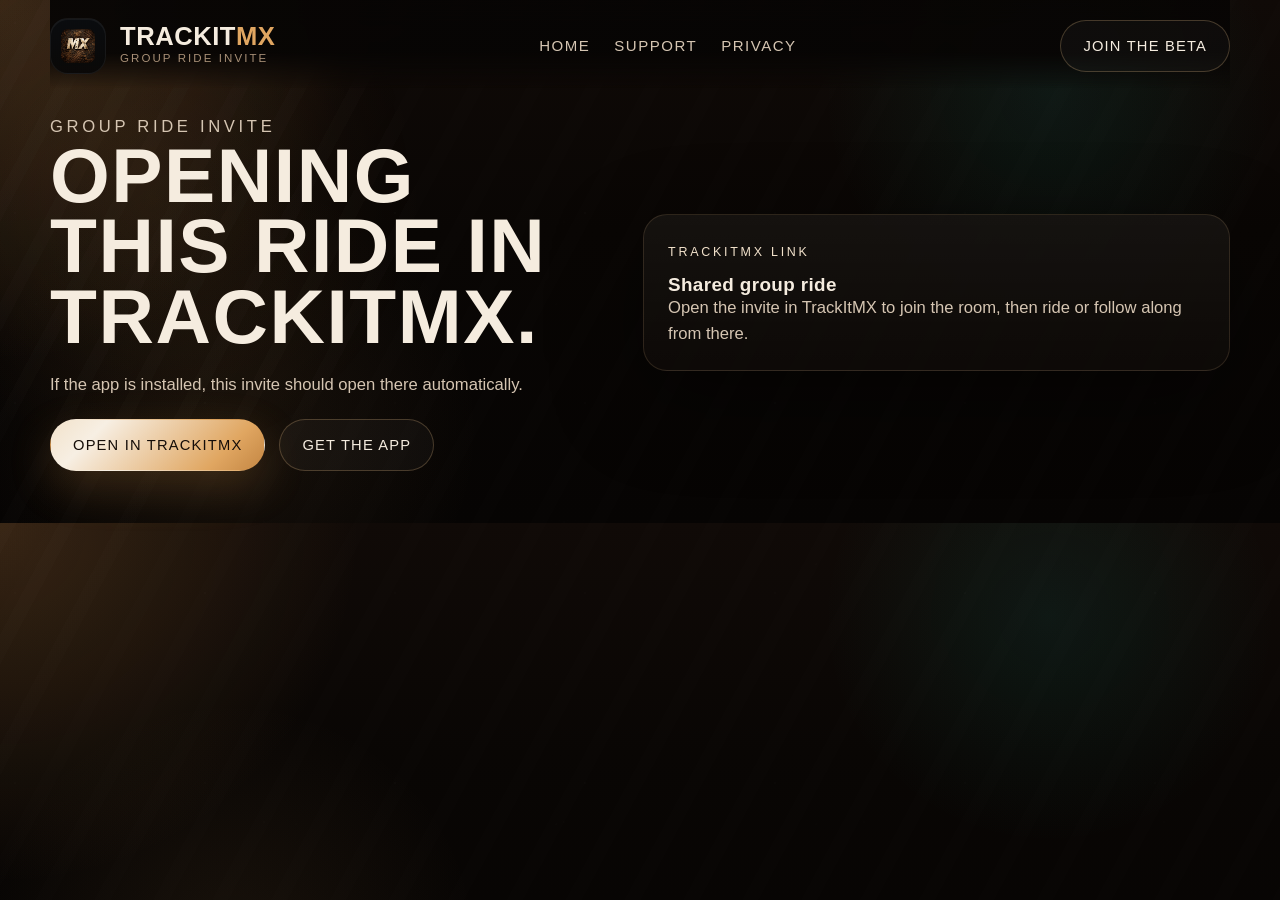
==== join/index.html @ 1b56b67d "Use muddy brand icon across the website" ====
<!DOCTYPE html>
<html lang="en">
<head>
  <meta charset="UTF-8">
  <meta name="viewport" content="width=device-width, initial-scale=1.0">
  <title>TrackItMX Group Ride Invite</title>
  <meta
    name="description"
    content="Open a shared TrackItMX group ride invite."
  >
  <meta name="theme-color" content="#070504">
  <meta name="robots" content="noindex,nofollow,noarchive">
  <meta property="og:title" content="TrackItMX Group Ride Invite">
  <meta
    property="og:description"
    content="Open this group ride invite in TrackItMX."
  >
  <meta property="og:type" content="website">
  <meta property="og:url" content="https://trackitmx.com/join/">
  <meta property="og:image" content="../assets/marketing-card.png">
  <link rel="icon" type="image/png" href="../assets/trackitmx-mark.png">
  <link rel="apple-touch-icon" href="../assets/trackitmx-mark.png">
  <link rel="canonical" href="https://trackitmx.com/join/">
  <link rel="manifest" href="../site.webmanifest">
  <link rel="stylesheet" href="../styles.css">
  <script defer src="../site-config.js"></script>
  <script defer src="../app.js"></script>
  <script defer src="../analytics-config.js"></script>
</head>
<body class="page page--inner">
  <div class="site-grit" aria-hidden="true"></div>
  <header class="topbar">
    <a class="brand-lockup" href="../" aria-label="TrackItMX home">
      <img class="brand-lockup__mark" src="../assets/trackitmx-mark.png" alt="">
      <span class="brand-lockup__text">
        <strong>TrackIt<span>MX</span></strong>
        <small>Group Ride Invite</small>
      </span>
    </a>
    <nav class="topnav" aria-label="Primary">
      <a href="../">Home</a>
      <a href="../support/">Support</a>
      <a href="../privacy/">Privacy</a>
    </nav>
    <a
      class="button button--ghost"
      href="https://testflight.apple.com/join/CxDbc7Bt"
      target="_blank"
      rel="noreferrer"
      data-testflight-link
    >Join the beta</a>
  </header>

  <main>
    <section class="page-hero section">
      <div class="page-hero__copy reveal">
        <p class="eyebrow">Group ride invite</p>
        <h1 id="invite-title">Opening this ride in TrackItMX.</h1>
        <p id="invite-subtitle" class="hero__lede">
          If the app is installed, this invite should open there automatically.
        </p>
        <div class="hero__actions hero__actions--compact">
          <a id="open-in-app" class="button button--primary" href="trackitmx://group-ride/join">Open in TrackItMX</a>
          <a
            class="button button--secondary"
            href="https://testflight.apple.com/join/CxDbc7Bt"
            target="_blank"
            rel="noreferrer"
            data-testflight-link
          >Get the app</a>
        </div>
      </div>
      <div class="page-hero__aside reveal">
        <div class="info-card">
          <span class="label">TrackItMX link</span>
          <strong>Shared group ride</strong>
          <p>Open the invite in TrackItMX to join the room, then ride or follow along from there.</p>
        </div>
      </div>
    </section>
  </main>

  <script>
    (function () {
      const params = new URLSearchParams(window.location.search);
      const code = (params.get("code") || params.get("room") || "").trim();

      const title = document.getElementById("invite-title");
      const subtitle = document.getElementById("invite-subtitle");
      const openInApp = document.getElementById("open-in-app");

      if (code && title) {
        title.textContent = "Open room " + code + " in TrackItMX.";
      }

      if (code && subtitle) {
        subtitle.textContent = "Room code " + code + " is ready. If the app is installed, this invite should open there automatically.";
      }

      const next = new URLSearchParams();
      if (code) {
        next.set("code", code);
      }

      const deepLink = "trackitmx://group-ride/join" + (next.toString() ? "?" + next.toString() : "");
      if (openInApp) {
        openInApp.setAttribute("href", deepLink);
      }

      setTimeout(function () {
        window.location.href = deepLink;
      }, 140);
    }());
  </script>
</body>
</html>
---- styles.css ----
:root {
  --bg: #070504;
  --bg-soft: #120c09;
  --panel: rgba(15, 11, 9, 0.82);
  --panel-strong: rgba(18, 12, 9, 0.94);
  --panel-accent: rgba(30, 18, 12, 0.96);
  --line: rgba(212, 173, 123, 0.16);
  --line-strong: rgba(212, 173, 123, 0.28);
  --text: #f5ecdf;
  --text-soft: #d5c5b2;
  --text-dim: #a89077;
  --bone: #f2e2cb;
  --copper: #c48643;
  --copper-bright: #e0a661;
  --ember: #744114;
  --teal: #27d8bc;
  --shadow: 0 28px 90px rgba(0, 0, 0, 0.42);
  --radius-xl: 34px;
  --radius-lg: 24px;
  --radius-md: 18px;
  --radius-sm: 999px;
  --container: min(1180px, calc(100vw - 40px));
  --headline-font: "Arial Black", "Avenir Next Condensed", "Impact", "Haettenschweiler", sans-serif;
  --body-font: "Avenir Next", "Trebuchet MS", "Segoe UI", sans-serif;
}

*,
*::before,
*::after {
  box-sizing: border-box;
}

html {
  scroll-behavior: smooth;
}

body {
  margin: 0;
  min-width: 320px;
  color: var(--text);
  background:
    radial-gradient(circle at top left, rgba(196, 134, 67, 0.22), transparent 26%),
    radial-gradient(circle at 82% 18%, rgba(39, 216, 188, 0.08), transparent 20%),
    radial-gradient(circle at 18% 82%, rgba(224, 166, 97, 0.08), transparent 22%),
    linear-gradient(180deg, #100a07 0%, #090604 44%, #060403 100%);
  font-family: var(--body-font);
  line-height: 1.55;
  overflow-x: hidden;
}

body::before {
  content: "";
  position: fixed;
  inset: 0;
  z-index: -2;
  pointer-events: none;
  background:
    radial-gradient(circle at 8% 12%, rgba(255, 255, 255, 0.04) 0 1px, transparent 1px),
    radial-gradient(circle at 14% 17%, rgba(255, 255, 255, 0.03) 0 1px, transparent 1px),
    radial-gradient(circle at 88% 74%, rgba(255, 255, 255, 0.025) 0 1px, transparent 1px);
  background-size: 190px 190px, 260px 260px, 300px 300px;
  opacity: 0.35;
}

img {
  display: block;
  max-width: 100%;
}

a {
  color: inherit;
  text-decoration: none;
}

button,
a,
input,
textarea,
select {
  font: inherit;
}

.site-grit {
  position: fixed;
  inset: 0;
  z-index: -1;
  pointer-events: none;
  background:
    linear-gradient(120deg, rgba(255, 255, 255, 0.02), transparent 28%),
    radial-gradient(circle at 12% 22%, rgba(196, 134, 67, 0.18), transparent 20%),
    repeating-linear-gradient(
      118deg,
      transparent 0,
      transparent 38px,
      rgba(255, 255, 255, 0.018) 38px,
      rgba(255, 255, 255, 0.018) 52px
    );
  opacity: 0.55;
}

.topbar,
.section,
.signal-band,
.footer {
  width: var(--container);
  margin: 0 auto;
}

.topbar {
  position: sticky;
  top: 0;
  z-index: 20;
  display: flex;
  align-items: center;
  justify-content: space-between;
  gap: 20px;
  padding: 18px 0 14px;
  background: linear-gradient(180deg, rgba(7, 5, 4, 0.94) 60%, rgba(7, 5, 4, 0));
  backdrop-filter: blur(14px);
}

.topbar.is-scrolled {
  padding-top: 13px;
}

.brand-lockup {
  display: inline-flex;
  align-items: center;
  gap: 14px;
  min-width: 0;
}

.brand-lockup__mark {
  width: 56px;
  height: 56px;
  padding: 10px;
  border-radius: 18px;
  border: 1px solid rgba(255, 255, 255, 0.06);
  background: linear-gradient(180deg, rgba(11, 13, 16, 0.92), rgba(10, 9, 8, 0.96));
  box-shadow: inset 0 1px 0 rgba(255, 255, 255, 0.05);
}

.brand-lockup__text {
  display: grid;
  gap: 2px;
}

.brand-lockup__text strong,
.brand-lockup__text small,
h1,
h2,
h3,
.launch-card strong,
.platform-card strong,
.info-card strong,
.policy-card h2,
.support-card h3,
.resource-card h2,
.final-cta__panel h2 {
  font-family: var(--headline-font);
  letter-spacing: 0.02em;
}

.brand-lockup__text strong {
  display: block;
  font-size: clamp(1.25rem, 2vw, 1.65rem);
  text-transform: uppercase;
  line-height: 0.96;
}

.brand-lockup__text strong span {
  color: var(--copper-bright);
}

.brand-lockup__text small {
  color: var(--text-dim);
  font-size: 0.72rem;
  letter-spacing: 0.18em;
  text-transform: uppercase;
}

.topnav {
  display: flex;
  align-items: center;
  gap: 24px;
  color: var(--text-soft);
  font-size: 0.94rem;
  letter-spacing: 0.1em;
  text-transform: uppercase;
}

.topnav a {
  transition: color 180ms ease;
}

.topnav a:hover,
.topnav a:focus-visible {
  color: var(--text);
}

.section {
  padding: 52px 0;
}

.section--tight {
  padding: 36px 0;
}

.hero,
.page-hero {
  display: grid;
  grid-template-columns: minmax(0, 0.96fr) minmax(0, 1.04fr);
  gap: clamp(28px, 4vw, 56px);
  align-items: center;
  padding-top: 26px;
}

.page-hero {
  min-height: auto;
}

.page--home .hero {
  grid-template-columns: 1fr;
  align-items: start;
}

.page--home .hero__copy {
  max-width: 860px;
}

.page-hero__aside {
  display: grid;
  gap: 18px;
}

.eyebrow,
.label,
.feature-card__tag {
  margin: 0;
  color: var(--bone);
  font-size: 0.78rem;
  letter-spacing: 0.22em;
  text-transform: uppercase;
}

h1 {
  margin: 0;
  font-size: clamp(3rem, 6vw, 6.4rem);
  line-height: 0.92;
  text-transform: uppercase;
}

h2 {
  margin: 0;
  font-size: clamp(2rem, 3.8vw, 4.2rem);
  line-height: 0.96;
  text-transform: uppercase;
}

h3 {
  margin: 0 0 12px;
  font-size: 1.22rem;
  text-transform: uppercase;
}

p {
  margin: 0;
}

.hero__lede,
.section-heading p,
.feature-card p,
.loop-card p,
.launch-card p,
.platform-card p,
.info-card p,
.policy-card p,
.resource-card p,
.support-card p,
.final-cta__panel p,
.faq-item p,
.page-hero__copy p {
  color: var(--text-soft);
  font-size: 1.04rem;
}

.hero__lede {
  max-width: 60ch;
  margin-top: 20px;
}

.hero__actions {
  display: flex;
  flex-wrap: wrap;
  gap: 14px;
  margin-top: 28px;
}

.hero__actions--compact {
  margin-top: 22px;
}

.hero__note {
  margin-top: 14px;
  color: var(--text-dim);
  font-size: 0.92rem;
}

.spectator-panel,
.spectator-room,
.spectator-stat,
.spectator-field,
.spectator-rider {
  border: 1px solid var(--line-strong);
  background:
    linear-gradient(180deg, rgba(255, 255, 255, 0.03), rgba(255, 255, 255, 0)),
    var(--panel-accent);
  box-shadow: var(--shadow);
}

.button {
  display: inline-flex;
  align-items: center;
  justify-content: center;
  min-height: 52px;
  padding: 0 22px;
  border: 1px solid var(--line-strong);
  border-radius: var(--radius-sm);
  font-size: 0.92rem;
  letter-spacing: 0.08em;
  text-transform: uppercase;
  transition:
    transform 180ms ease,
    border-color 180ms ease,
    background-color 180ms ease,
    color 180ms ease,
    box-shadow 180ms ease;
  text-align: center;
  overflow-wrap: anywhere;
}

.button:hover,
.button:focus-visible {
  transform: translateY(-2px);
}

.button--primary {
  color: #150d08;
  border-color: transparent;
  background: linear-gradient(135deg, var(--bone), #f7efe3 22%, var(--copper-bright) 78%, var(--copper));
  box-shadow: 0 16px 44px rgba(196, 134, 67, 0.24);
}

.button--secondary,
.button--ghost {
  background: rgba(255, 255, 255, 0.03);
  color: var(--text);
}

.button--secondary:hover,
.button--ghost:hover,
.button--secondary:focus-visible,
.button--ghost:focus-visible {
  border-color: rgba(224, 166, 97, 0.5);
}

.chip-row {
  display: flex;
  flex-wrap: wrap;
  gap: 12px;
  margin-top: 28px;
}

.chip-row span {
  padding: 10px 14px;
  border: 1px solid rgba(212, 173, 123, 0.26);
  border-radius: var(--radius-sm);
  background:
    linear-gradient(180deg, rgba(255, 255, 255, 0.035), rgba(255, 255, 255, 0)),
    rgba(30, 18, 12, 0.7);
  color: var(--text-soft);
  font-size: 0.82rem;
  letter-spacing: 0.16em;
  text-transform: uppercase;
  box-shadow: inset 0 1px 0 rgba(255, 255, 255, 0.03);
  text-align: center;
}

.launch-card,
.feature-card,
.loop-card,
.platform-card,
.info-card,
.policy-card,
.support-card,
.resource-card,
.final-cta__panel,
.signal-band,
.faq-item {
  border: 1px solid var(--line);
  background:
    linear-gradient(180deg, rgba(255, 255, 255, 0.03), rgba(255, 255, 255, 0)),
    var(--panel);
  box-shadow: var(--shadow);
}

.launch-card strong,
.platform-card strong,
.info-card strong {
  display: block;
  margin-top: 10px;
  font-size: 1.18rem;
  line-height: 1.12;
  overflow-wrap: anywhere;
}

.signal-band {
  display: grid;
  grid-template-columns: repeat(4, 1fr);
  gap: 12px;
  margin-top: -6px;
  padding: 16px 20px;
  border-radius: var(--radius-sm);
  overflow: hidden;
  border-color: var(--line-strong);
  background:
    radial-gradient(circle at top right, rgba(224, 166, 97, 0.16), transparent 38%),
    linear-gradient(180deg, rgba(255, 255, 255, 0.03), rgba(255, 255, 255, 0)),
    var(--panel-accent);
}

.signal-band p {
  color: var(--text-soft);
  text-align: center;
  font-size: 0.9rem;
  letter-spacing: 0.14em;
  text-transform: uppercase;
}

.beta-spotlight__panel {
  padding: 28px;
  border: 1px solid var(--line-strong);
  border-radius: var(--radius-xl);
  box-shadow: var(--shadow);
}

.beta-spotlight__panel p:not(.eyebrow):not(.beta-spotlight__note) {
  max-width: 62ch;
  margin-top: 16px;
  color: var(--text-soft);
  font-size: 1.04rem;
}

.beta-spotlight__note {
  margin-top: 16px;
  color: var(--text-dim);
  font-size: 0.88rem;
}

.spectator-panel,
.spectator-room {
  display: grid;
  gap: 22px;
  padding: 28px;
  border-radius: var(--radius-xl);
}

.spectator-panel {
  grid-template-columns: minmax(0, 1.15fr) minmax(0, 0.85fr);
  align-items: end;
}

.spectator-panel__copy p:not(.eyebrow),
.spectator-room__summary,
.spectator-status {
  color: var(--text-soft);
}

.spectator-panel__copy p:not(.eyebrow) {
  margin-top: 16px;
}

.spectator-form {
  display: grid;
  gap: 12px;
}

.spectator-form__label {
  color: var(--text-soft);
  font-size: 0.86rem;
  letter-spacing: 0.12em;
  text-transform: uppercase;
}

.spectator-form__row {
  display: grid;
  grid-template-columns: minmax(0, 1fr) auto;
  gap: 12px;
}

.spectator-input {
  min-height: 54px;
  padding: 0 18px;
  border: 1px solid var(--line-strong);
  border-radius: 18px;
  background: rgba(255, 255, 255, 0.04);
  color: var(--text);
}

.spectator-input::placeholder {
  color: var(--text-dim);
}

.spectator-input:focus {
  outline: 2px solid rgba(224, 166, 97, 0.26);
  outline-offset: 2px;
}

.spectator-status {
  min-height: 1.5em;
  font-size: 0.92rem;
}

.spectator-status[data-tone="error"] {
  color: #f6b2a5;
}

.spectator-status[data-tone="success"] {
  color: #b7e9d9;
}

.spectator-room {
  grid-template-columns: minmax(0, 1fr) auto;
  align-items: start;
}

.spectator-room__meta {
  display: flex;
  flex-wrap: wrap;
  justify-content: flex-end;
  gap: 10px;
}

.spectator-pill,
.spectator-meta-pill,
.spectator-field__hint {
  display: inline-flex;
  align-items: center;
  justify-content: center;
  padding: 8px 12px;
  border: 1px solid rgba(212, 173, 123, 0.24);
  border-radius: var(--radius-sm);
  background: rgba(255, 255, 255, 0.03);
  color: var(--text-soft);
  font-size: 0.8rem;
  letter-spacing: 0.12em;
  text-transform: uppercase;
}

.spectator-live {
  display: grid;
  gap: 16px;
}

.spectator-main {
  width: var(--container);
  margin: 0 auto;
  padding-bottom: 56px;
}

.page--spectator-room-active .topbar--spectator {
  display: none;
}

.page--spectator-room-active .spectator-main {
  width: min(1480px, calc(100vw - 28px));
  padding-top: 14px;
}

.topbar--spectator {
  margin-bottom: 8px;
}

.spectator-entry {
  width: 100%;
  padding-top: 30px;
}

.spectator-entry__panel,
.spectator-map-stage,
.spectator-riders--dock {
  border: 1px solid var(--line-strong);
  background:
    radial-gradient(circle at top right, rgba(224, 166, 97, 0.14), transparent 38%),
    linear-gradient(180deg, rgba(255, 255, 255, 0.03), rgba(255, 255, 255, 0)),
    var(--panel-accent);
  box-shadow: var(--shadow);
}

.spectator-entry__panel,
.spectator-map-stage,
.spectator-riders--dock {
  border-radius: var(--radius-xl);
  padding: 24px;
}

.spectator-entry__panel {
  display: grid;
  gap: 22px;
}

.spectator-entry__copy p:not(.eyebrow) {
  margin-top: 16px;
  color: var(--text-soft);
}

.spectator-map-stage {
  display: grid;
  gap: 18px;
}

.spectator-map-stage__topline {
  display: flex;
  align-items: center;
  justify-content: space-between;
  gap: 14px;
  flex-wrap: wrap;
}

.spectator-home-link {
  display: inline-flex;
  align-items: center;
  padding: 8px 12px;
  border: 1px solid rgba(212, 173, 123, 0.2);
  border-radius: var(--radius-sm);
  background: rgba(255, 255, 255, 0.03);
  color: var(--text-soft);
  font-size: 0.78rem;
  letter-spacing: 0.14em;
  text-transform: uppercase;
}

.spectator-map-stage__actions {
  display: flex;
  align-items: center;
  justify-content: flex-end;
  flex-wrap: wrap;
  gap: 12px;
}

.spectator-map-stage__copy {
  display: grid;
  gap: 8px;
  max-width: 780px;
}

.spectator-map-stage__copy h1 {
  margin: 0;
  font-size: clamp(2rem, 4vw, 3.4rem);
}

.spectator-map-stage__copy p {
  margin: 0;
  color: var(--text-soft);
  font-size: clamp(0.98rem, 1.5vw, 1.08rem);
}

.spectator-room-dock {
  display: grid;
  gap: 16px;
}

.spectator-stat-grid {
  display: grid;
  grid-template-columns: repeat(4, minmax(0, 1fr));
  gap: 18px;
}

.spectator-stat-grid--stack {
  grid-template-columns: repeat(2, minmax(0, 1fr));
}

.spectator-stat-grid--dock {
  gap: 12px;
}

.spectator-stat {
  padding: 24px;
  border-radius: var(--radius-lg);
}

.spectator-stat--compact {
  padding: 18px 20px;
}

.spectator-stat strong {
  display: block;
  margin-top: 10px;
  font-size: 2rem;
  line-height: 1;
}

.spectator-stat--compact strong {
  margin-top: 8px;
  font-size: clamp(1.6rem, 3vw, 2rem);
}

.spectator-stat p {
  margin-top: 12px;
  color: var(--text-soft);
}

.spectator-layout {
  display: grid;
  grid-template-columns: minmax(0, 1.05fr) minmax(0, 0.95fr);
  gap: 20px;
}

.spectator-field,
.spectator-rider {
  border-radius: var(--radius-xl);
}

.spectator-field {
  padding: 24px;
}

.spectator-field__header {
  display: flex;
  align-items: flex-start;
  justify-content: space-between;
  gap: 14px;
}

.spectator-field__canvas {
  position: relative;
  min-height: 420px;
  border-radius: 28px;
  border: 1px solid rgba(212, 173, 123, 0.18);
  background: #110b08;
  overflow: hidden;
}

.spectator-field__canvas--hero {
  min-height: clamp(560px, 76vh, 940px);
}

.spectator-field__canvas--stage {
  margin-top: 0;
}

.spectator-map {
  position: absolute;
  inset: 0;
  z-index: 1;
}

.spectator-map-toolbar {
  position: absolute;
  top: 18px;
  left: 18px;
  z-index: 460;
  display: flex;
  flex-wrap: wrap;
  gap: 10px;
  max-width: calc(100% - 36px);
}

.spectator-map-toolbar__button {
  min-height: 42px;
  padding: 10px 14px;
  backdrop-filter: blur(14px);
}

.spectator-map-toolbar__button.is-active {
  border-color: rgba(242, 226, 203, 0.52);
  background: rgba(242, 226, 203, 0.12);
  color: var(--bone);
}

.spectator-map .leaflet-control-zoom a,
.spectator-map .leaflet-control-attribution {
  background: rgba(12, 9, 8, 0.9);
  color: var(--text-soft);
  border-color: rgba(212, 173, 123, 0.2);
}

.spectator-map .leaflet-top.leaflet-left {
  top: 72px;
}

.spectator-map .leaflet-popup-content-wrapper,
.spectator-map .leaflet-popup-tip {
  background: rgba(12, 9, 8, 0.94);
  color: var(--text);
}

.spectator-map .leaflet-tooltip {
  border: 1px solid rgba(212, 173, 123, 0.22);
  border-radius: 999px;
  background: rgba(12, 9, 8, 0.92);
  color: var(--text);
  box-shadow: 0 14px 28px rgba(0, 0, 0, 0.24);
}

.spectator-map-marker-shell {
  background: transparent;
  border: 0;
}

.spectator-field__empty {
  position: absolute;
  left: 22px;
  right: auto;
  bottom: 22px;
  display: flex;
  align-items: center;
  justify-content: flex-start;
  min-height: 56px;
  padding: 14px 18px;
  color: var(--text-soft);
  text-align: left;
  z-index: 450;
  pointer-events: none;
  max-width: min(480px, calc(100% - 44px));
  border: 1px solid rgba(212, 173, 123, 0.24);
  border-radius: 18px;
  background: rgba(10, 8, 7, 0.78);
  backdrop-filter: blur(12px);
  box-shadow: 0 18px 36px rgba(0, 0, 0, 0.22);
}

.spectator-map-note {
  position: absolute;
  right: 22px;
  bottom: 22px;
  display: flex;
  align-items: center;
  justify-content: flex-start;
  min-height: 52px;
  max-width: min(520px, calc(100% - 44px));
  padding: 13px 16px;
  border: 1px solid rgba(212, 173, 123, 0.2);
  border-radius: 18px;
  background: rgba(10, 8, 7, 0.76);
  color: var(--text-soft);
  font-size: 0.84rem;
  line-height: 1.45;
  text-align: left;
  z-index: 440;
  pointer-events: none;
  backdrop-filter: blur(12px);
  box-shadow: 0 18px 36px rgba(0, 0, 0, 0.18);
}

.spectator-map-marker {
  display: inline-flex;
  align-items: center;
  gap: 8px;
  transform: translate(-50%, -50%);
}

.spectator-map-marker__core {
  width: 16px;
  height: 16px;
  border-radius: 999px;
  border: 2px solid rgba(7, 5, 4, 0.82);
  background: var(--bone);
  box-shadow: 0 0 0 8px rgba(242, 226, 203, 0.08);
  flex: 0 0 auto;
}

.spectator-map-marker__label {
  padding: 6px 10px;
  border-radius: 999px;
  background: rgba(7, 5, 4, 0.86);
  color: var(--text);
  font-size: 0.78rem;
  letter-spacing: 0.04em;
  white-space: nowrap;
  box-shadow: 0 12px 24px rgba(0, 0, 0, 0.25);
}

.spectator-map-marker--live .spectator-map-marker__core {
  background: #7be6c2;
}

.spectator-map-marker--weak .spectator-map-marker__core {
  background: #f4d17b;
}

.spectator-map-marker--warn .spectator-map-marker__core {
  background: #efb36a;
}

.spectator-map-marker--check .spectator-map-marker__core,
.spectator-badge--check {
  background: rgba(233, 173, 88, 0.18);
  color: #f4c27a;
}

.spectator-map-marker--alert .spectator-map-marker__core {
  background: #ff8070;
}

.spectator-riders__list {
  display: grid;
  gap: 16px;
}

.spectator-riders--dock {
  background:
    linear-gradient(180deg, rgba(255, 255, 255, 0.02), rgba(255, 255, 255, 0)),
    rgba(14, 10, 8, 0.86);
}

.spectator-riders__heading {
  display: flex;
  align-items: center;
  justify-content: space-between;
  gap: 14px;
  margin-bottom: 16px;
}

.spectator-riders__heading h2 {
  margin: 0;
}

.spectator-riders--dock .spectator-riders__list {
  grid-template-columns: repeat(2, minmax(0, 1fr));
}

.spectator-sidebar {
  display: grid;
  gap: 18px;
  align-content: start;
}

.spectator-rider {
  padding: 18px;
}

.spectator-rider--active {
  border-color: rgba(242, 226, 203, 0.42);
  box-shadow:
    0 18px 36px rgba(0, 0, 0, 0.22),
    0 0 0 1px rgba(123, 230, 194, 0.12) inset;
}

.spectator-rider__header {
  display: flex;
  align-items: flex-start;
  justify-content: space-between;
  gap: 14px;
}

.spectator-rider__meta {
  display: flex;
  flex-wrap: wrap;
  gap: 10px;
  margin-top: 14px;
}

.spectator-rider__note {
  margin-top: 14px;
  color: var(--text-soft);
}

.spectator-rider__follow {
  margin-top: 16px;
  width: 100%;
  min-height: 46px;
}

.spectator-badge {
  display: inline-flex;
  align-items: center;
  justify-content: center;
  padding: 8px 12px;
  border-radius: var(--radius-sm);
  border: 1px solid rgba(212, 173, 123, 0.22);
  background: rgba(255, 255, 255, 0.04);
  font-size: 0.8rem;
  letter-spacing: 0.12em;
  text-transform: uppercase;
}

.spectator-badge--alert {
  background: rgba(255, 128, 112, 0.16);
  color: #ffc0b7;
}

.spectator-badge--warn {
  background: rgba(224, 166, 97, 0.16);
  color: #f2cb92;
}

.spectator-badge--live {
  background: rgba(107, 224, 191, 0.15);
  color: #bbf3df;
}

.spectator-pill--follow {
  border-color: rgba(123, 230, 194, 0.34);
  background: rgba(107, 224, 191, 0.12);
  color: #bbf3df;
}

.spectator-badge--weak,
.spectator-badge--idle {
  background: rgba(255, 255, 255, 0.05);
  color: var(--text-soft);
}

.section-heading {
  max-width: 760px;
}

.launch-grid,
.feature-grid,
.loop-grid,
.platform-grid,
.support-grid,
.policy-grid {
  display: grid;
  gap: 18px;
  margin-top: 28px;
}

.launch-grid,
.support-grid {
  grid-template-columns: repeat(3, minmax(0, 1fr));
}

.feature-grid {
  grid-template-columns: repeat(3, minmax(0, 1fr));
}

.loop-grid {
  grid-template-columns: repeat(4, minmax(0, 1fr));
}

.platform-grid {
  grid-template-columns: repeat(auto-fit, minmax(220px, 1fr));
}

.policy-grid {
  grid-template-columns: repeat(2, minmax(0, 1fr));
}

.launch-card,
.feature-card,
.loop-card,
.platform-card,
.info-card,
.policy-card,
.support-card,
.resource-card,
.final-cta__panel {
  padding: 24px;
  border-radius: var(--radius-lg);
}

.feature-card__tag {
  display: inline-block;
}

.feature-card p,
.loop-card p,
.launch-card p,
.platform-card p,
.policy-card p,
.support-card p {
  margin-top: 12px;
  overflow-wrap: anywhere;
}

.support-card h3,
.loop-card h3,
.resource-card h2,
.policy-card h2,
.faq-item summary {
  overflow-wrap: anywhere;
}

.bullet-list {
  margin: 16px 0 0;
  padding-left: 20px;
  color: var(--text-soft);
}

.bullet-list li + li {
  margin-top: 10px;
}

.product-stack {
  display: grid;
  grid-template-columns: minmax(0, 0.92fr) minmax(0, 1.08fr);
  gap: 26px;
  align-items: start;
}

.trust-panel {
  display: grid;
  grid-template-columns: minmax(0, 1.04fr) minmax(0, 0.96fr);
  gap: 24px;
  padding: 28px;
  border: 1px solid var(--line-strong);
  border-radius: var(--radius-xl);
  box-shadow: var(--shadow);
  background:
    radial-gradient(circle at top right, rgba(224, 166, 97, 0.18), transparent 38%),
    linear-gradient(180deg, rgba(255, 255, 255, 0.03), rgba(255, 255, 255, 0)),
    var(--panel-accent);
}

.trust-panel__copy p:not(.eyebrow) {
  margin-top: 16px;
  color: var(--text-soft);
}

.trust-panel__details {
  display: grid;
  gap: 18px;
  align-content: start;
}

.trust-list {
  margin-top: 0;
}

.faq-list {
  display: grid;
  gap: 16px;
  margin-top: 28px;
}

.faq-item {
  border-radius: var(--radius-lg);
  padding: 0;
  overflow: hidden;
}

.faq-item summary {
  cursor: pointer;
  list-style: none;
  padding: 22px 24px;
  font-family: var(--headline-font);
  font-size: 1.08rem;
  letter-spacing: 0.02em;
  text-transform: uppercase;
}

.faq-item summary::-webkit-details-marker {
  display: none;
}

.faq-item summary::after {
  content: "+";
  float: right;
  color: var(--copper-bright);
  font-size: 1.2rem;
}

.faq-item[open] summary::after {
  content: "−";
}

.faq-item p {
  padding: 0 24px 24px;
}

.resources {
  display: grid;
  grid-template-columns: repeat(2, minmax(0, 1fr));
  gap: 20px;
}

.resources--triple {
  grid-template-columns: repeat(3, minmax(0, 1fr));
}

.beta-spotlight__panel,
.resource-card--accent,
.final-cta__panel {
  background:
    radial-gradient(circle at top right, rgba(224, 166, 97, 0.18), transparent 38%),
    linear-gradient(180deg, rgba(255, 255, 255, 0.03), rgba(255, 255, 255, 0)),
    var(--panel-accent);
}

.final-cta__panel a[href^="mailto:"] {
  color: var(--bone);
}

.footer {
  display: flex;
  align-items: center;
  justify-content: space-between;
  gap: 20px;
  padding: 26px 0 40px;
}

.footer__brand {
  display: flex;
  align-items: center;
  gap: 16px;
}

.footer__brand img {
  width: 42px;
  height: 42px;
}

.footer__brand p {
  color: var(--text-dim);
  font-size: 0.92rem;
}

.footer__links {
  display: flex;
  flex-wrap: wrap;
  gap: 16px;
  color: var(--text-soft);
  font-size: 0.86rem;
  letter-spacing: 0.12em;
  text-transform: uppercase;
}

.js .reveal {
  opacity: 0;
  transform: translateY(22px);
  transition:
    opacity 700ms ease,
    transform 700ms ease;
}

.js .reveal.is-visible {
  opacity: 1;
  transform: translateY(0);
}

@media (max-width: 1080px) {
  .hero,
  .page-hero,
  .product-stack,
  .resources,
  .resources--triple,
  .trust-panel,
  .spectator-panel,
  .spectator-layout {
    grid-template-columns: 1fr;
  }

  .feature-grid,
  .loop-grid,
  .launch-grid,
  .platform-grid,
  .support-grid,
  .policy-grid,
  .spectator-stat-grid {
    grid-template-columns: repeat(2, minmax(0, 1fr));
  }

  .signal-band {
    grid-template-columns: repeat(2, 1fr);
    border-radius: 28px;
  }

  .spectator-riders--dock .spectator-riders__list {
    grid-template-columns: 1fr;
  }
}

@media (max-width: 780px) {
  .topbar {
    flex-wrap: wrap;
    justify-content: center;
  }

  .topnav {
    width: 100%;
    justify-content: center;
    flex-wrap: wrap;
    gap: 14px 18px;
  }

  .feature-grid,
  .loop-grid,
  .launch-grid,
  .platform-grid,
  .support-grid,
  .policy-grid,
  .resources,
  .signal-band,
  .spectator-stat-grid {
    grid-template-columns: 1fr;
  }

  .spectator-form__row,
  .spectator-room,
  .spectator-roombar {
    grid-template-columns: 1fr;
  }

  .spectator-room__meta {
    justify-content: flex-start;
  }

  .spectator-field__canvas {
    min-height: 340px;
  }

  .spectator-field__canvas--hero {
    min-height: 62vh;
  }

  .spectator-field__empty {
    left: 14px;
    right: auto;
    bottom: 14px;
    padding: 12px 14px;
    max-width: calc(100% - 28px);
  }

  .spectator-map-note {
    right: 14px;
    bottom: 14px;
    max-width: calc(100% - 28px);
    padding: 12px 14px;
  }

  .spectator-map-stage,
  .spectator-riders--dock {
    padding: 18px;
  }

  .spectator-map-toolbar {
    top: 14px;
    left: 14px;
    max-width: calc(100% - 28px);
  }

  .spectator-map-stage__actions,
  .spectator-riders__heading {
    align-items: stretch;
    justify-content: flex-start;
    flex-direction: column;
  }

  .footer {
    flex-direction: column;
    align-items: flex-start;
  }
}

@media (prefers-reduced-motion: reduce) {
  html {
    scroll-behavior: auto;
  }

  *,
  *::before,
  *::after {
    animation: none !important;
    transition-duration: 0s !important;
    transition-delay: 0s !important;
  }

  .js .reveal {
    opacity: 1;
    transform: none;
  }
}
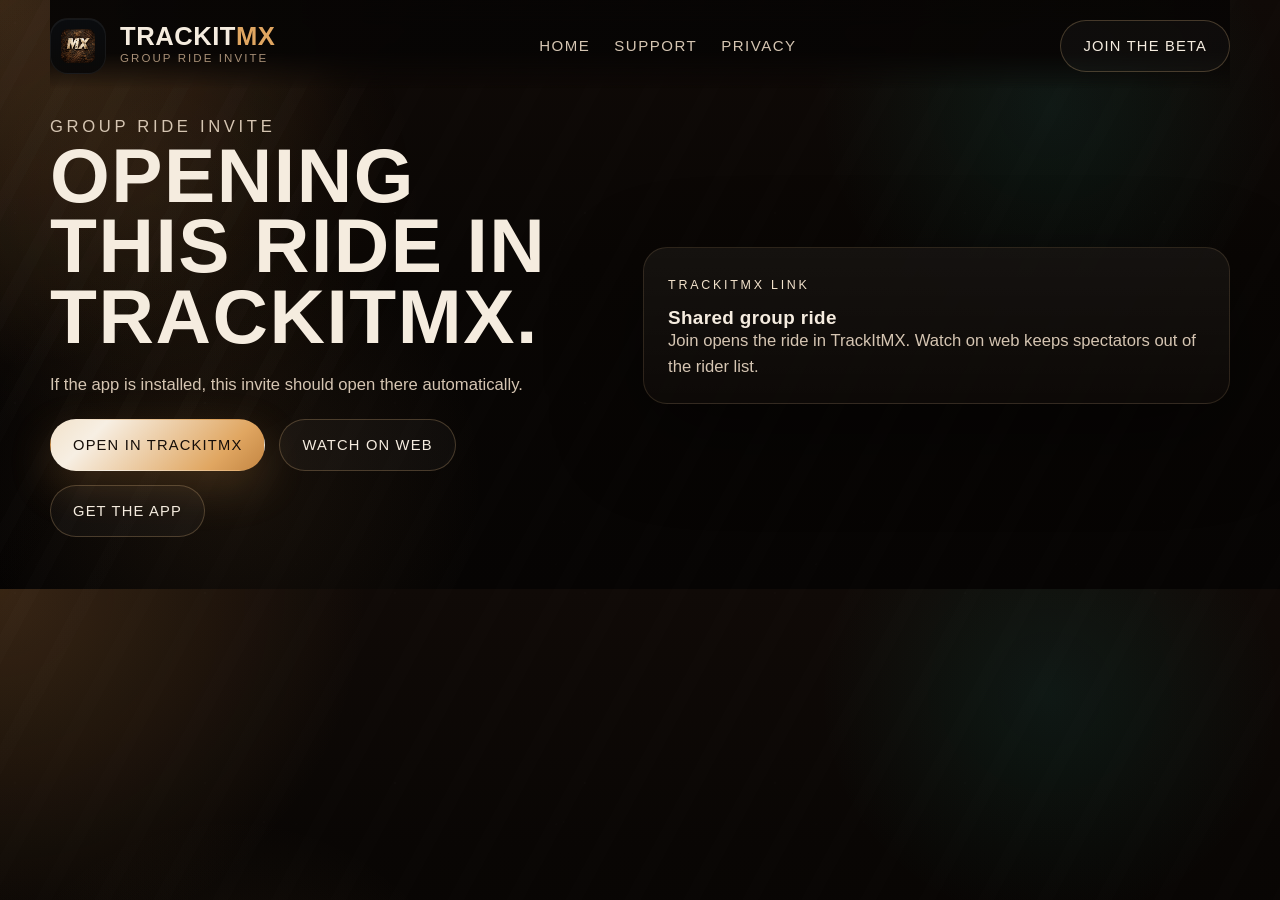
==== commit 9a100772: "Use app icon for group ride previews" ====
--- a/join/index.html
+++ b/join/index.html
@@ -3,21 +3,24 @@
 <head>
   <meta charset="UTF-8">
   <meta name="viewport" content="width=device-width, initial-scale=1.0">
-  <title>TrackItMX Group Ride Invite</title>
+  <title>Invite to Group Ride</title>
   <meta
     name="description"
     content="Open a shared TrackItMX group ride invite."
   >
   <meta name="theme-color" content="#070504">
   <meta name="robots" content="noindex,nofollow,noarchive">
-  <meta property="og:title" content="TrackItMX Group Ride Invite">
+  <meta property="og:title" content="Invite to Group Ride">
   <meta
     property="og:description"
     content="Open this group ride invite in TrackItMX."
   >
   <meta property="og:type" content="website">
   <meta property="og:url" content="https://trackitmx.com/join/">
-  <meta property="og:image" content="../assets/marketing-card.png">
+  <meta property="og:image" content="https://trackitmx.com/assets/trackitmx-mark.png">
+  <meta property="og:image:width" content="1024">
+  <meta property="og:image:height" content="1024">
+  <meta property="og:image:alt" content="TrackItMX app icon">
   <link rel="icon" type="image/png" href="../assets/trackitmx-mark.png">
   <link rel="apple-touch-icon" href="../assets/trackitmx-mark.png">
   <link rel="canonical" href="https://trackitmx.com/join/">
@@ -61,8 +64,9 @@
         </p>
         <div class="hero__actions hero__actions--compact">
           <a id="open-in-app" class="button button--primary" href="trackitmx://group-ride/join">Open in TrackItMX</a>
+          <a id="watch-on-web" class="button button--secondary" href="../group-ride/live/">Watch on web</a>
           <a
-            class="button button--secondary"
+            class="button button--ghost"
             href="https://testflight.apple.com/join/CxDbc7Bt"
             target="_blank"
             rel="noreferrer"
@@ -74,7 +78,7 @@
         <div class="info-card">
           <span class="label">TrackItMX link</span>
           <strong>Shared group ride</strong>
-          <p>Open the invite in TrackItMX to join the room, then ride or follow along from there.</p>
+          <p>Join opens the ride in TrackItMX. Watch on web keeps spectators out of the rider list.</p>
         </div>
       </div>
     </section>
@@ -88,6 +92,7 @@
       const title = document.getElementById("invite-title");
       const subtitle = document.getElementById("invite-subtitle");
       const openInApp = document.getElementById("open-in-app");
+      const watchOnWeb = document.getElementById("watch-on-web");
 
       if (code && title) {
         title.textContent = "Open room " + code + " in TrackItMX.";
@@ -107,6 +112,14 @@
         openInApp.setAttribute("href", deepLink);
       }
 
+      const watchUrl = new URL("../group-ride/live/", window.location.href);
+      if (code) {
+        watchUrl.searchParams.set("code", code);
+      }
+      if (watchOnWeb) {
+        watchOnWeb.setAttribute("href", watchUrl.toString());
+      }
+
       setTimeout(function () {
         window.location.href = deepLink;
       }, 140);
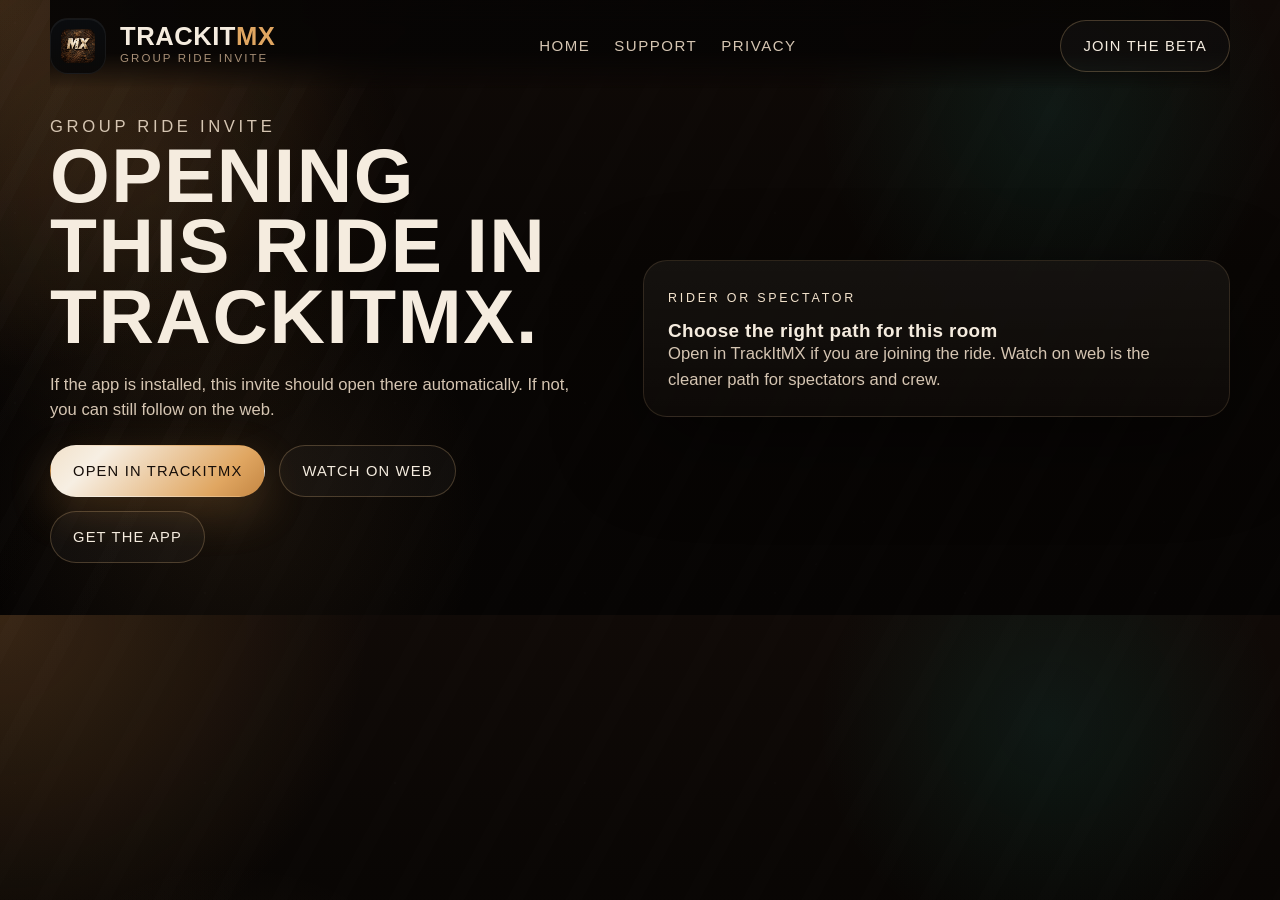
==== commit a512bcfc: "Polish website copy and spectator flow" ====
--- a/join/index.html
+++ b/join/index.html
@@ -13,7 +13,7 @@
   <meta property="og:title" content="Invite to Group Ride">
   <meta
     property="og:description"
-    content="Open this group ride invite in TrackItMX."
+    content="Open this group ride invite in TrackItMX or watch the room on the web."
   >
   <meta property="og:type" content="website">
   <meta property="og:url" content="https://trackitmx.com/join/">
@@ -60,7 +60,7 @@
         <p class="eyebrow">Group ride invite</p>
         <h1 id="invite-title">Opening this ride in TrackItMX.</h1>
         <p id="invite-subtitle" class="hero__lede">
-          If the app is installed, this invite should open there automatically.
+          If the app is installed, this invite should open there automatically. If not, you can still follow on the web.
         </p>
         <div class="hero__actions hero__actions--compact">
           <a id="open-in-app" class="button button--primary" href="trackitmx://group-ride/join">Open in TrackItMX</a>
@@ -76,9 +76,9 @@
       </div>
       <div class="page-hero__aside reveal">
         <div class="info-card">
-          <span class="label">TrackItMX link</span>
-          <strong>Shared group ride</strong>
-          <p>Join opens the ride in TrackItMX. Watch on web keeps spectators out of the rider list.</p>
+          <span class="label">Rider or spectator</span>
+          <strong>Choose the right path for this room</strong>
+          <p>Open in TrackItMX if you are joining the ride. Watch on web is the cleaner path for spectators and crew.</p>
         </div>
       </div>
     </section>
@@ -99,7 +99,7 @@
       }
 
       if (code && subtitle) {
-        subtitle.textContent = "Room code " + code + " is ready. If the app is installed, this invite should open there automatically.";
+        subtitle.textContent = "Room code " + code + " is ready. If the app is installed, this invite should open there automatically. If not, the web spectator view is ready too.";
       }
 
       const next = new URLSearchParams();
--- a/styles.css
+++ b/styles.css
@@ -67,6 +67,10 @@
   max-width: 100%;
 }
 
+[hidden] {
+  display: none !important;
+}
+
 a {
   color: inherit;
   text-decoration: none;
@@ -78,6 +82,14 @@
 textarea,
 select {
   font: inherit;
+}
+
+a:focus-visible,
+button:focus-visible,
+input:focus-visible,
+summary:focus-visible {
+  outline: 2px solid rgba(224, 166, 97, 0.62);
+  outline-offset: 3px;
 }
 
 .site-grit {
@@ -228,6 +240,15 @@
   max-width: 860px;
 }
 
+.page--home .hero h1 {
+  max-width: 12ch;
+  font-size: clamp(3.1rem, 7vw, 5.8rem);
+}
+
+.page--home .hero__lede {
+  max-width: 54ch;
+}
+
 .page-hero__aside {
   display: grid;
   gap: 18px;
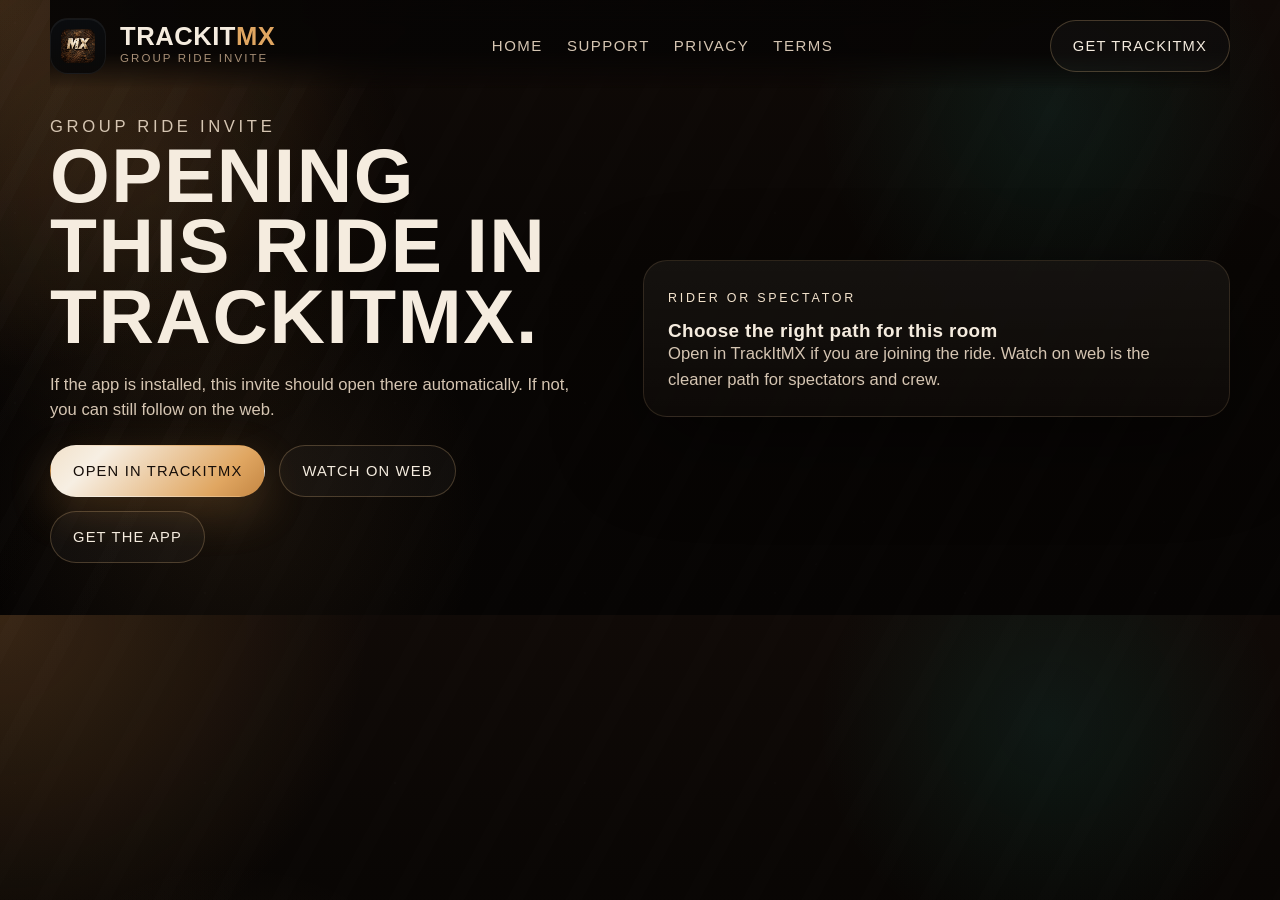
==== commit 24e65490: "Prepare launch website and shared ride pages" ====
--- a/join/index.html
+++ b/join/index.html
@@ -25,7 +25,7 @@
   <link rel="apple-touch-icon" href="../assets/trackitmx-mark.png">
   <link rel="canonical" href="https://trackitmx.com/join/">
   <link rel="manifest" href="../site.webmanifest">
-  <link rel="stylesheet" href="../styles.css">
+  <link rel="stylesheet" href="../styles.css?v=20260910">
   <script defer src="../site-config.js"></script>
   <script defer src="../app.js"></script>
   <script defer src="../analytics-config.js"></script>
@@ -44,14 +44,13 @@
       <a href="../">Home</a>
       <a href="../support/">Support</a>
       <a href="../privacy/">Privacy</a>
+      <a href="../terms/">Terms</a>
     </nav>
     <a
       class="button button--ghost"
-      href="https://testflight.apple.com/join/CxDbc7Bt"
-      target="_blank"
-      rel="noreferrer"
-      data-testflight-link
-    >Join the beta</a>
+      href="../support/#download"
+      data-app-store-link
+    >Get TrackItMX</a>
   </header>
 
   <main>
@@ -67,10 +66,8 @@
           <a id="watch-on-web" class="button button--secondary" href="../group-ride/live/">Watch on web</a>
           <a
             class="button button--ghost"
-            href="https://testflight.apple.com/join/CxDbc7Bt"
-            target="_blank"
-            rel="noreferrer"
-            data-testflight-link
+            href="../support/#download"
+            data-app-store-link
           >Get the app</a>
         </div>
       </div>
--- a/styles.css
+++ b/styles.css
@@ -241,8 +241,9 @@
 }
 
 .page--home .hero h1 {
-  max-width: 12ch;
-  font-size: clamp(3.1rem, 7vw, 5.8rem);
+  max-width: none;
+  font-size: clamp(2.3rem, 4.4vw, 4.2rem);
+  line-height: 0.94;
 }
 
 .page--home .hero__lede {
@@ -458,26 +459,6 @@
   text-transform: uppercase;
 }
 
-.beta-spotlight__panel {
-  padding: 28px;
-  border: 1px solid var(--line-strong);
-  border-radius: var(--radius-xl);
-  box-shadow: var(--shadow);
-}
-
-.beta-spotlight__panel p:not(.eyebrow):not(.beta-spotlight__note) {
-  max-width: 62ch;
-  margin-top: 16px;
-  color: var(--text-soft);
-  font-size: 1.04rem;
-}
-
-.beta-spotlight__note {
-  margin-top: 16px;
-  color: var(--text-dim);
-  font-size: 0.88rem;
-}
-
 .spectator-panel,
 .spectator-room {
   display: grid;
@@ -1201,7 +1182,10 @@
   grid-template-columns: repeat(3, minmax(0, 1fr));
 }
 
-.beta-spotlight__panel,
+.resources--quad {
+  grid-template-columns: repeat(4, minmax(0, 1fr));
+}
+
 .resource-card--accent,
 .final-cta__panel {
   background:
@@ -1250,15 +1234,309 @@
 
 .js .reveal {
   opacity: 0;
-  transform: translateY(22px);
+  transform: translateY(16px);
   transition:
-    opacity 700ms ease,
-    transform 700ms ease;
+    opacity 480ms ease,
+    transform 480ms ease;
 }
 
 .js .reveal.is-visible {
   opacity: 1;
   transform: translateY(0);
+}
+
+.ride-viewer-main {
+  width: min(1480px, calc(100vw - 28px));
+  margin: 0 auto;
+  padding: 20px 0 64px;
+}
+
+.page--ride-viewer .topbar {
+  width: min(1480px, calc(100vw - 28px));
+}
+
+.ride-viewer-shell {
+  display: grid;
+  gap: 18px;
+}
+
+.ride-viewer-head,
+.ride-viewer-map-card,
+.ride-viewer-panel,
+.ride-viewer-card,
+.ride-moment,
+.ride-stat-card {
+  border: 1px solid var(--line-strong);
+  background:
+    linear-gradient(180deg, rgba(255, 255, 255, 0.032), rgba(255, 255, 255, 0)),
+    rgba(14, 10, 8, 0.88);
+  box-shadow: var(--shadow);
+}
+
+.ride-viewer-head {
+  display: grid;
+  grid-template-columns: minmax(0, 1fr) auto;
+  gap: 18px;
+  align-items: end;
+  padding: 24px;
+  border-radius: var(--radius-xl);
+}
+
+.ride-viewer-copy {
+  display: grid;
+  gap: 10px;
+  max-width: 920px;
+}
+
+.ride-viewer-copy h1 {
+  font-size: clamp(2.1rem, 5vw, 4.7rem);
+}
+
+.ride-viewer-summary,
+.ride-viewer-muted {
+  color: var(--text-soft);
+}
+
+.ride-viewer-pills {
+  display: flex;
+  flex-wrap: wrap;
+  justify-content: flex-end;
+  gap: 10px;
+}
+
+.ride-viewer-grid {
+  display: grid;
+  grid-template-columns: minmax(0, 1.35fr) minmax(360px, 0.65fr);
+  gap: 18px;
+  align-items: stretch;
+}
+
+.ride-viewer-map-card {
+  position: relative;
+  min-height: clamp(540px, 74vh, 900px);
+  border-radius: var(--radius-xl);
+  overflow: hidden;
+  background: #110b08;
+}
+
+.ride-map {
+  position: absolute;
+  inset: 0;
+  z-index: 1;
+}
+
+.ride-map-toolbar {
+  position: absolute;
+  top: 18px;
+  left: 18px;
+  z-index: 460;
+  display: flex;
+  flex-wrap: wrap;
+  gap: 10px;
+  max-width: calc(100% - 36px);
+}
+
+.ride-map .leaflet-control-zoom a,
+.ride-map .leaflet-control-attribution {
+  background: rgba(12, 9, 8, 0.9);
+  color: var(--text-soft);
+  border-color: rgba(212, 173, 123, 0.2);
+}
+
+.ride-map .leaflet-top.leaflet-left {
+  top: 72px;
+}
+
+.ride-map .leaflet-popup-content-wrapper,
+.ride-map .leaflet-popup-tip {
+  background: rgba(12, 9, 8, 0.94);
+  color: var(--text);
+}
+
+.ride-map-marker-shell {
+  background: transparent;
+  border: 0;
+}
+
+.ride-map-marker {
+  display: inline-flex;
+  align-items: center;
+  gap: 8px;
+  transform: translate(-50%, -50%);
+}
+
+.ride-map-marker__dot {
+  width: 18px;
+  height: 18px;
+  flex: 0 0 auto;
+  border: 2px solid rgba(7, 5, 4, 0.84);
+  border-radius: 999px;
+  background: var(--teal);
+  box-shadow:
+    0 0 0 8px rgba(39, 216, 188, 0.14),
+    0 12px 22px rgba(0, 0, 0, 0.24);
+}
+
+.ride-map-marker__label {
+  padding: 7px 11px;
+  border: 1px solid rgba(212, 173, 123, 0.2);
+  border-radius: 999px;
+  background: rgba(7, 5, 4, 0.88);
+  color: var(--text);
+  font-size: 0.78rem;
+  letter-spacing: 0.04em;
+  white-space: nowrap;
+  box-shadow: 0 12px 24px rgba(0, 0, 0, 0.25);
+}
+
+.ride-map-marker--finish .ride-map-marker__dot {
+  background: var(--bone);
+  box-shadow: 0 0 0 8px rgba(242, 226, 203, 0.1);
+}
+
+.ride-map-marker--fix .ride-map-marker__dot {
+  background: #f4d17b;
+  box-shadow: 0 0 0 8px rgba(244, 209, 123, 0.14);
+}
+
+.ride-map-marker--best .ride-map-marker__dot {
+  background: #7be6c2;
+}
+
+.ride-viewer-panel {
+  display: grid;
+  gap: 16px;
+  align-content: start;
+  padding: 24px;
+  border-radius: var(--radius-xl);
+}
+
+.ride-viewer-panel h2 {
+  margin-top: 8px;
+  font-size: clamp(1.7rem, 3vw, 2.5rem);
+}
+
+.ride-stat-grid {
+  display: grid;
+  grid-template-columns: repeat(2, minmax(0, 1fr));
+  gap: 12px;
+}
+
+.ride-stat-card {
+  min-width: 0;
+  padding: 18px;
+  border-radius: var(--radius-lg);
+}
+
+.ride-stat-card strong {
+  display: block;
+  margin-top: 8px;
+  color: var(--bone);
+  font-size: clamp(1.15rem, 2vw, 1.55rem);
+  line-height: 1.05;
+  overflow-wrap: anywhere;
+}
+
+.ride-viewer-card {
+  padding: 18px;
+  border-radius: var(--radius-lg);
+}
+
+.ride-viewer-card p {
+  margin-top: 10px;
+  color: var(--text-soft);
+}
+
+.ride-viewer-cta {
+  border-color: rgba(39, 216, 188, 0.22);
+  background:
+    linear-gradient(135deg, rgba(39, 216, 188, 0.12), rgba(255, 255, 255, 0.025) 42%, rgba(7, 5, 4, 0)),
+    rgba(11, 8, 7, 0.9);
+}
+
+.ride-viewer-actions {
+  display: flex;
+  flex-wrap: wrap;
+  gap: 10px;
+  margin-top: 16px;
+}
+
+.ride-viewer-actions .button {
+  min-height: 44px;
+  padding: 0.78rem 1rem;
+}
+
+.ride-viewer-moments {
+  display: grid;
+  gap: 18px;
+  padding: 24px;
+  border: 1px solid var(--line);
+  border-radius: var(--radius-xl);
+  background:
+    linear-gradient(180deg, rgba(255, 255, 255, 0.024), rgba(255, 255, 255, 0)),
+    rgba(9, 6, 5, 0.74);
+}
+
+.ride-viewer-moments .section-heading h2 {
+  margin-top: 8px;
+  font-size: clamp(1.9rem, 3.8vw, 3.6rem);
+}
+
+.ride-viewer-moments .section-heading p:not(.eyebrow) {
+  margin-top: 10px;
+}
+
+.ride-moments-list {
+  display: grid;
+  grid-template-columns: repeat(auto-fit, minmax(240px, 1fr));
+  gap: 14px;
+}
+
+.ride-moment {
+  cursor: default;
+  min-height: 150px;
+  padding: 20px;
+  border-radius: var(--radius-lg);
+  transition:
+    transform 180ms ease,
+    border-color 180ms ease,
+    background-color 180ms ease;
+}
+
+.ride-moment[tabindex] {
+  cursor: pointer;
+}
+
+.ride-moment[tabindex]:hover,
+.ride-moment[tabindex]:focus-visible {
+  transform: translateY(-2px);
+  border-color: rgba(224, 166, 97, 0.46);
+  background-color: rgba(255, 255, 255, 0.025);
+}
+
+.ride-moment__type {
+  display: inline-flex;
+  margin-bottom: 12px;
+  padding: 7px 10px;
+  border: 1px solid rgba(212, 173, 123, 0.24);
+  border-radius: 999px;
+  color: var(--text-soft);
+  font-size: 0.74rem;
+  letter-spacing: 0.14em;
+  text-transform: uppercase;
+}
+
+.ride-moment strong {
+  display: block;
+  color: var(--bone);
+  font-size: 1.08rem;
+  line-height: 1.18;
+}
+
+.ride-moment p {
+  margin-top: 10px;
+  color: var(--text-soft);
+  overflow-wrap: anywhere;
 }
 
 @media (max-width: 1080px) {
@@ -1267,9 +1545,11 @@
   .product-stack,
   .resources,
   .resources--triple,
+  .resources--quad,
   .trust-panel,
   .spectator-panel,
-  .spectator-layout {
+  .spectator-layout,
+  .ride-viewer-grid {
     grid-template-columns: 1fr;
   }
 
@@ -1291,19 +1571,79 @@
   .spectator-riders--dock .spectator-riders__list {
     grid-template-columns: 1fr;
   }
+
+  .ride-viewer-head {
+    grid-template-columns: 1fr;
+  }
+
+  .ride-viewer-pills {
+    justify-content: flex-start;
+  }
 }
 
 @media (max-width: 780px) {
   .topbar {
+    position: static;
     flex-wrap: wrap;
     justify-content: center;
+    gap: 14px;
+    padding-top: 14px;
+    padding-bottom: 12px;
   }
 
   .topnav {
     width: 100%;
     justify-content: center;
     flex-wrap: wrap;
-    gap: 14px 18px;
+    gap: 10px 16px;
+    font-size: 0.86rem;
+  }
+
+  .brand-lockup {
+    width: 100%;
+    justify-content: center;
+  }
+
+  .brand-lockup__text strong {
+    font-size: 1.08rem;
+  }
+
+  .brand-lockup__text small {
+    font-size: 0.62rem;
+    letter-spacing: 0.12em;
+  }
+
+  .page--home .hero {
+    padding-top: 14px;
+  }
+
+  .page--home .hero h1 {
+    max-width: 11.5ch;
+    font-size: clamp(2.1rem, 10.8vw, 3.25rem);
+    line-height: 0.96;
+  }
+
+  .topbar .button {
+    min-height: 48px;
+    padding: 0 18px;
+    font-size: 0.84rem;
+  }
+
+  .hero__lede,
+  .hero__note,
+  .section-heading p,
+  .feature-card p,
+  .loop-card p,
+  .launch-card p,
+  .platform-card p,
+  .info-card p,
+  .policy-card p,
+  .resource-card p,
+  .support-card p,
+  .final-cta__panel p,
+  .faq-item p,
+  .page-hero__copy p {
+    font-size: 0.98rem;
   }
 
   .feature-grid,
@@ -1362,6 +1702,41 @@
     max-width: calc(100% - 28px);
   }
 
+  .ride-viewer-main {
+    width: min(100vw - 20px, 720px);
+    padding-top: 10px;
+  }
+
+  .page--ride-viewer .topbar {
+    width: min(100vw - 20px, 720px);
+  }
+
+  .ride-viewer-head,
+  .ride-viewer-panel,
+  .ride-viewer-moments {
+    padding: 18px;
+    border-radius: 24px;
+  }
+
+  .ride-viewer-map-card {
+    min-height: 58vh;
+    border-radius: 24px;
+  }
+
+  .ride-map-toolbar {
+    top: 14px;
+    left: 14px;
+    max-width: calc(100% - 28px);
+  }
+
+  .ride-stat-grid {
+    grid-template-columns: 1fr;
+  }
+
+  .ride-moments-list {
+    grid-template-columns: 1fr;
+  }
+
   .spectator-map-stage__actions,
   .spectator-riders__heading {
     align-items: stretch;
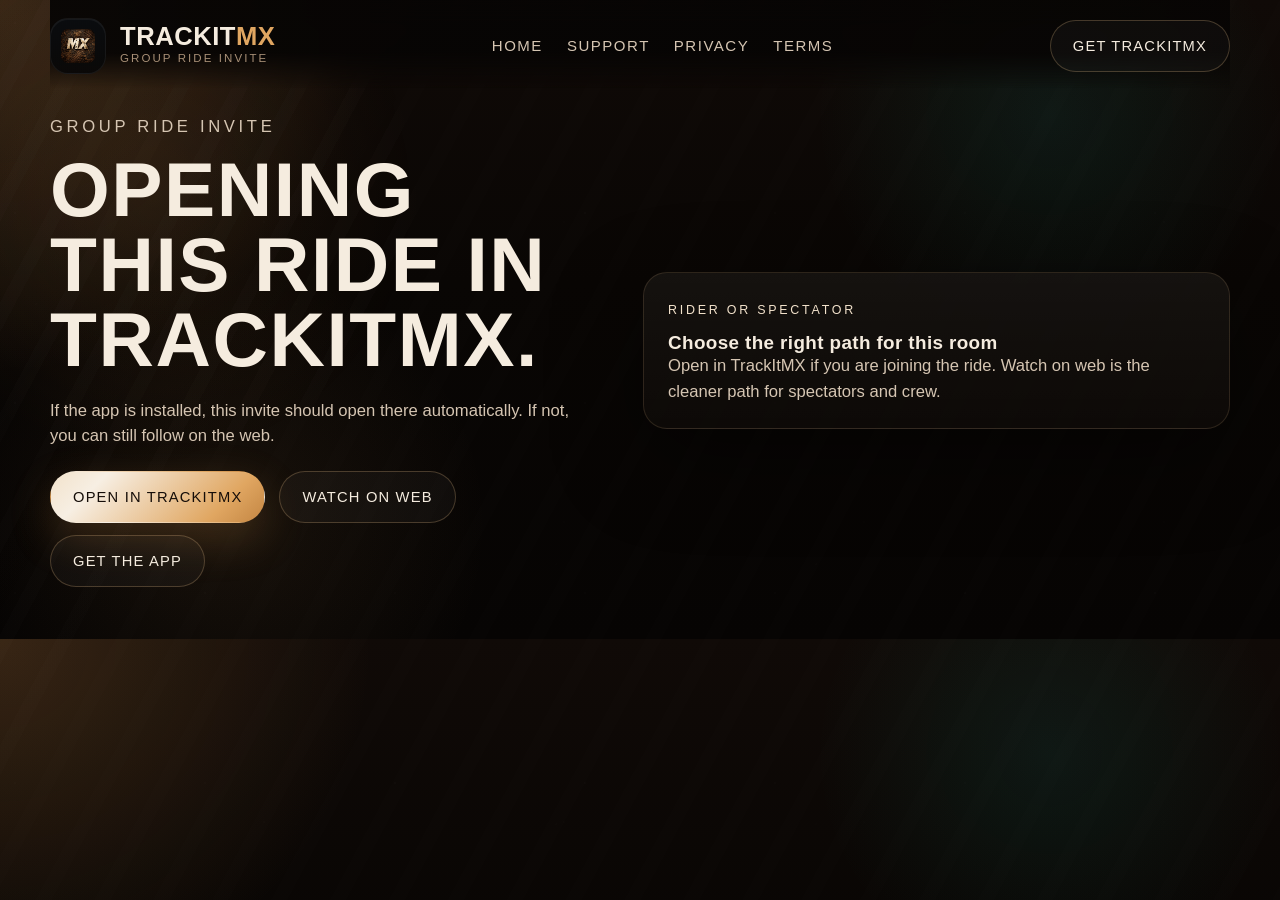
==== commit 78fe5485: "Polish end-user website copy and spacing" ====
--- a/join/index.html
+++ b/join/index.html
@@ -25,7 +25,7 @@
   <link rel="apple-touch-icon" href="../assets/trackitmx-mark.png">
   <link rel="canonical" href="https://trackitmx.com/join/">
   <link rel="manifest" href="../site.webmanifest">
-  <link rel="stylesheet" href="../styles.css?v=20260910">
+  <link rel="stylesheet" href="../styles.css?v=20260911">
   <script defer src="../site-config.js"></script>
   <script defer src="../app.js"></script>
   <script defer src="../analytics-config.js"></script>
--- a/styles.css
+++ b/styles.css
@@ -232,22 +232,216 @@
 }
 
 .page--home .hero {
-  grid-template-columns: 1fr;
-  align-items: start;
+  grid-template-columns: minmax(0, 1fr) minmax(320px, 0.54fr);
+  align-items: center;
+  gap: clamp(28px, 3.3vw, 44px);
 }
 
 .page--home .hero__copy {
-  max-width: 860px;
+  max-width: 820px;
 }
 
 .page--home .hero h1 {
   max-width: none;
-  font-size: clamp(2.3rem, 4.4vw, 4.2rem);
+  font-size: clamp(2.3rem, 4.2vw, 4rem);
   line-height: 0.94;
 }
 
 .page--home .hero__lede {
   max-width: 54ch;
+}
+
+.hero__visual {
+  min-width: 0;
+}
+
+.app-preview {
+  position: relative;
+  display: grid;
+  gap: 18px;
+  padding: clamp(18px, 2.3vw, 28px);
+  border: 1px solid var(--line-strong);
+  border-radius: var(--radius-xl);
+  background:
+    radial-gradient(circle at 72% 16%, rgba(39, 216, 188, 0.2), transparent 30%),
+    radial-gradient(circle at 18% 82%, rgba(224, 166, 97, 0.22), transparent 32%),
+    linear-gradient(180deg, rgba(255, 255, 255, 0.04), rgba(255, 255, 255, 0)),
+    rgba(13, 9, 7, 0.9);
+  box-shadow:
+    0 34px 100px rgba(0, 0, 0, 0.48),
+    inset 0 1px 0 rgba(255, 255, 255, 0.04);
+  overflow: hidden;
+}
+
+.app-preview::before {
+  content: "";
+  position: absolute;
+  inset: 18px;
+  border: 1px solid rgba(242, 226, 203, 0.08);
+  border-radius: 26px;
+  pointer-events: none;
+}
+
+.app-preview__header,
+.app-preview__footer {
+  position: relative;
+  z-index: 2;
+  display: flex;
+  align-items: center;
+  justify-content: space-between;
+  gap: 14px;
+}
+
+.app-preview__header {
+  justify-content: flex-start;
+}
+
+.app-preview__header img {
+  width: 58px;
+  height: 58px;
+  padding: 8px;
+  border: 1px solid rgba(242, 226, 203, 0.12);
+  border-radius: 18px;
+  background: rgba(7, 5, 4, 0.65);
+}
+
+.app-preview__header strong,
+.app-mini-card strong,
+.launch-strip strong,
+.web-card h3 {
+  font-family: var(--headline-font);
+  letter-spacing: 0.02em;
+  text-transform: uppercase;
+}
+
+.app-preview__header strong {
+  display: block;
+  margin-top: 5px;
+  color: var(--bone);
+  font-size: clamp(1.15rem, 2vw, 1.65rem);
+  line-height: 1.05;
+}
+
+.app-preview__screen {
+  position: relative;
+  z-index: 2;
+  display: grid;
+  gap: 14px;
+}
+
+.mock-map {
+  position: relative;
+  min-height: 310px;
+  border: 1px solid rgba(212, 173, 123, 0.2);
+  border-radius: 28px;
+  overflow: hidden;
+  background:
+    linear-gradient(90deg, rgba(242, 226, 203, 0.04) 1px, transparent 1px),
+    linear-gradient(180deg, rgba(242, 226, 203, 0.035) 1px, transparent 1px),
+    radial-gradient(circle at 18% 22%, rgba(39, 216, 188, 0.12), transparent 22%),
+    radial-gradient(circle at 82% 78%, rgba(224, 166, 97, 0.18), transparent 28%),
+    #0e1714;
+  background-size: 46px 46px, 46px 46px, auto, auto, auto;
+}
+
+.mock-map svg {
+  position: absolute;
+  inset: 0;
+  width: 100%;
+  height: 100%;
+}
+
+.mock-map__route {
+  fill: none;
+  stroke: var(--teal);
+  stroke-width: 6;
+  stroke-linecap: round;
+  stroke-linejoin: round;
+}
+
+.mock-map__route--shadow {
+  stroke: rgba(7, 5, 4, 0.7);
+  stroke-width: 14;
+}
+
+.mock-map__point {
+  fill: var(--bone);
+  stroke: rgba(7, 5, 4, 0.72);
+  stroke-width: 4;
+}
+
+.mock-map__point--rider {
+  fill: var(--copper-bright);
+}
+
+.mock-map__tag {
+  position: absolute;
+  display: inline-flex;
+  align-items: center;
+  min-height: 34px;
+  padding: 7px 11px;
+  border: 1px solid rgba(242, 226, 203, 0.14);
+  border-radius: 999px;
+  background: rgba(7, 5, 4, 0.72);
+  color: var(--text-soft);
+  font-size: 0.72rem;
+  letter-spacing: 0.14em;
+  text-transform: uppercase;
+  backdrop-filter: blur(12px);
+}
+
+.mock-map__tag--top {
+  top: 16px;
+  right: 16px;
+}
+
+.mock-map__tag--bottom {
+  left: 16px;
+  bottom: 16px;
+}
+
+.app-preview__cards {
+  display: grid;
+  grid-template-columns: repeat(3, minmax(0, 1fr));
+  gap: 10px;
+}
+
+.app-mini-card {
+  min-width: 0;
+  padding: 14px;
+  border: 1px solid rgba(212, 173, 123, 0.18);
+  border-radius: 18px;
+  background: rgba(7, 5, 4, 0.5);
+}
+
+.app-mini-card span,
+.app-preview__footer span {
+  display: block;
+  color: var(--text-dim);
+  font-size: 0.72rem;
+  letter-spacing: 0.14em;
+  text-transform: uppercase;
+}
+
+.app-mini-card strong {
+  display: block;
+  margin-top: 8px;
+  color: var(--text);
+  font-size: clamp(0.92rem, 1.35vw, 1.08rem);
+  line-height: 1.1;
+}
+
+.app-preview__footer {
+  flex-wrap: wrap;
+  justify-content: flex-start;
+}
+
+.app-preview__footer span {
+  padding: 8px 10px;
+  border: 1px solid rgba(212, 173, 123, 0.18);
+  border-radius: 999px;
+  background: rgba(255, 255, 255, 0.035);
+  color: var(--text-soft);
 }
 
 .page-hero__aside {
@@ -268,25 +462,30 @@
 h1 {
   margin: 0;
   font-size: clamp(3rem, 6vw, 6.4rem);
-  line-height: 0.92;
+  line-height: 0.98;
   text-transform: uppercase;
+  text-wrap: balance;
 }
 
 h2 {
   margin: 0;
   font-size: clamp(2rem, 3.8vw, 4.2rem);
-  line-height: 0.96;
+  line-height: 1.02;
   text-transform: uppercase;
+  text-wrap: balance;
 }
 
 h3 {
   margin: 0 0 12px;
   font-size: 1.22rem;
+  line-height: 1.12;
   text-transform: uppercase;
+  text-wrap: balance;
 }
 
 p {
   margin: 0;
+  text-wrap: pretty;
 }
 
 .hero__lede,
@@ -311,6 +510,16 @@
   margin-top: 20px;
 }
 
+.eyebrow + h1,
+.eyebrow + h2 {
+  margin-top: 12px;
+}
+
+.label + h3,
+.feature-card__tag + h3 {
+  margin-top: 12px;
+}
+
 .hero__actions {
   display: flex;
   flex-wrap: wrap;
@@ -344,6 +553,7 @@
   display: inline-flex;
   align-items: center;
   justify-content: center;
+  min-width: 0;
   min-height: 52px;
   padding: 0 22px;
   border: 1px solid var(--line-strong);
@@ -403,6 +613,7 @@
   color: var(--text-soft);
   font-size: 0.82rem;
   letter-spacing: 0.16em;
+  line-height: 1.2;
   text-transform: uppercase;
   box-shadow: inset 0 1px 0 rgba(255, 255, 255, 0.03);
   text-align: center;
@@ -416,6 +627,7 @@
 .policy-card,
 .support-card,
 .resource-card,
+.web-card,
 .final-cta__panel,
 .signal-band,
 .faq-item {
@@ -457,6 +669,34 @@
   font-size: 0.9rem;
   letter-spacing: 0.14em;
   text-transform: uppercase;
+}
+
+.launch-strip {
+  margin-top: 8px;
+  border-radius: var(--radius-xl);
+}
+
+.launch-strip article {
+  min-width: 0;
+  padding: 6px 10px;
+}
+
+.launch-strip strong {
+  display: block;
+  margin-top: 7px;
+  color: var(--bone);
+  font-size: clamp(1.05rem, 1.6vw, 1.3rem);
+  line-height: 1.05;
+}
+
+.launch-strip p {
+  margin-top: 8px;
+  text-align: left;
+  color: var(--text-soft);
+  font-size: 0.9rem;
+  letter-spacing: 0;
+  line-height: 1.45;
+  text-transform: none;
 }
 
 .spectator-panel,
@@ -1015,6 +1255,8 @@
 }
 
 .section-heading {
+  display: grid;
+  gap: 14px;
   max-width: 760px;
 }
 
@@ -1058,9 +1300,20 @@
 .policy-card,
 .support-card,
 .resource-card,
+.web-card,
 .final-cta__panel {
   padding: 24px;
   border-radius: var(--radius-lg);
+}
+
+.feature-card--featured {
+  grid-column: span 2;
+  min-height: 220px;
+  background:
+    radial-gradient(circle at top right, rgba(39, 216, 188, 0.14), transparent 34%),
+    radial-gradient(circle at left bottom, rgba(224, 166, 97, 0.18), transparent 34%),
+    linear-gradient(180deg, rgba(255, 255, 255, 0.035), rgba(255, 255, 255, 0)),
+    var(--panel-accent);
 }
 
 .feature-card__tag {
@@ -1100,6 +1353,98 @@
   grid-template-columns: minmax(0, 0.92fr) minmax(0, 1.08fr);
   gap: 26px;
   align-items: start;
+}
+
+.audience-panel {
+  display: grid;
+  grid-template-columns: minmax(0, 0.9fr) minmax(0, 1.1fr);
+  gap: 24px;
+  align-items: center;
+  padding: 30px;
+  border: 1px solid var(--line-strong);
+  border-radius: var(--radius-xl);
+  background:
+    radial-gradient(circle at top left, rgba(224, 166, 97, 0.16), transparent 34%),
+    linear-gradient(135deg, rgba(255, 255, 255, 0.035), transparent 42%),
+    rgba(13, 9, 7, 0.82);
+  box-shadow: var(--shadow);
+}
+
+.audience-panel__copy p:not(.eyebrow) {
+  margin-top: 16px;
+  color: var(--text-soft);
+}
+
+.audience-panel__tags {
+  display: flex;
+  flex-wrap: wrap;
+  gap: 12px;
+}
+
+.audience-panel__tags span {
+  display: inline-flex;
+  align-items: center;
+  min-height: 44px;
+  padding: 9px 13px;
+  border: 1px solid rgba(212, 173, 123, 0.24);
+  border-radius: 999px;
+  background:
+    linear-gradient(180deg, rgba(255, 255, 255, 0.035), rgba(255, 255, 255, 0)),
+    rgba(255, 255, 255, 0.035);
+  color: var(--text-soft);
+  font-size: 0.82rem;
+  letter-spacing: 0.1em;
+  text-transform: uppercase;
+}
+
+.web-links__grid {
+  display: grid;
+  grid-template-columns: minmax(0, 1.1fr) repeat(2, minmax(0, 0.95fr));
+  gap: 18px;
+  margin-top: 28px;
+}
+
+.web-card {
+  display: grid;
+  align-content: start;
+  gap: 14px;
+  min-height: 260px;
+}
+
+.web-card h3 {
+  margin: 0;
+  color: var(--text);
+  font-size: clamp(1.35rem, 2.5vw, 2.25rem);
+  line-height: 0.98;
+}
+
+.web-card p {
+  color: var(--text-soft);
+  font-size: 1rem;
+}
+
+.web-card .button {
+  justify-self: start;
+  margin-top: auto;
+}
+
+.ride-viewer-actions,
+.hero__actions {
+  row-gap: 12px;
+}
+
+.resource-card .button,
+.trust-panel__details .button {
+  justify-self: start;
+  margin-top: 8px;
+}
+
+.web-card--primary {
+  border-color: rgba(39, 216, 188, 0.24);
+  background:
+    radial-gradient(circle at top right, rgba(39, 216, 188, 0.2), transparent 34%),
+    linear-gradient(180deg, rgba(255, 255, 255, 0.035), rgba(255, 255, 255, 0)),
+    rgba(12, 14, 12, 0.92);
 }
 
 .trust-panel {
@@ -1243,6 +1588,16 @@
 .js .reveal.is-visible {
   opacity: 1;
   transform: translateY(0);
+}
+
+.js .hero > .reveal,
+.js .page-hero > .reveal,
+.js .spectator-entry__panel.reveal,
+.js .spectator-map-stage.reveal,
+.js .ride-viewer-shell.reveal {
+  opacity: 1;
+  transform: none;
+  transition: none;
 }
 
 .ride-viewer-main {
@@ -1539,10 +1894,46 @@
   overflow-wrap: anywhere;
 }
 
+@media (max-width: 1180px) {
+  .topbar {
+    gap: 14px;
+  }
+
+  .topnav {
+    gap: 10px 16px;
+    font-size: 0.84rem;
+  }
+
+  .brand-lockup__mark {
+    width: 50px;
+    height: 50px;
+    border-radius: 16px;
+  }
+
+  .topbar .button {
+    min-height: 46px;
+    padding: 0 16px;
+    font-size: 0.82rem;
+  }
+}
+
+@media (max-width: 980px) {
+  .topbar {
+    flex-wrap: wrap;
+  }
+
+  .topnav {
+    order: 3;
+    width: 100%;
+    justify-content: center;
+  }
+}
+
 @media (max-width: 1080px) {
   .hero,
   .page-hero,
   .product-stack,
+  .audience-panel,
   .resources,
   .resources--triple,
   .resources--quad,
@@ -1559,8 +1950,18 @@
   .platform-grid,
   .support-grid,
   .policy-grid,
-  .spectator-stat-grid {
+  .spectator-stat-grid,
+  .web-links__grid {
     grid-template-columns: repeat(2, minmax(0, 1fr));
+  }
+
+  .page--home .hero {
+    grid-template-columns: 1fr;
+  }
+
+  .feature-card--featured,
+  .web-card--primary {
+    grid-column: 1 / -1;
   }
 
   .signal-band {
@@ -1653,9 +2054,27 @@
   .support-grid,
   .policy-grid,
   .resources,
+  .web-links__grid,
   .signal-band,
   .spectator-stat-grid {
     grid-template-columns: 1fr;
+  }
+
+  .app-preview__cards {
+    grid-template-columns: 1fr;
+  }
+
+  .mock-map {
+    min-height: 260px;
+  }
+
+  .audience-panel {
+    padding: 22px;
+  }
+
+  .audience-panel__tags span {
+    min-height: 40px;
+    font-size: 0.76rem;
   }
 
   .spectator-form__row,
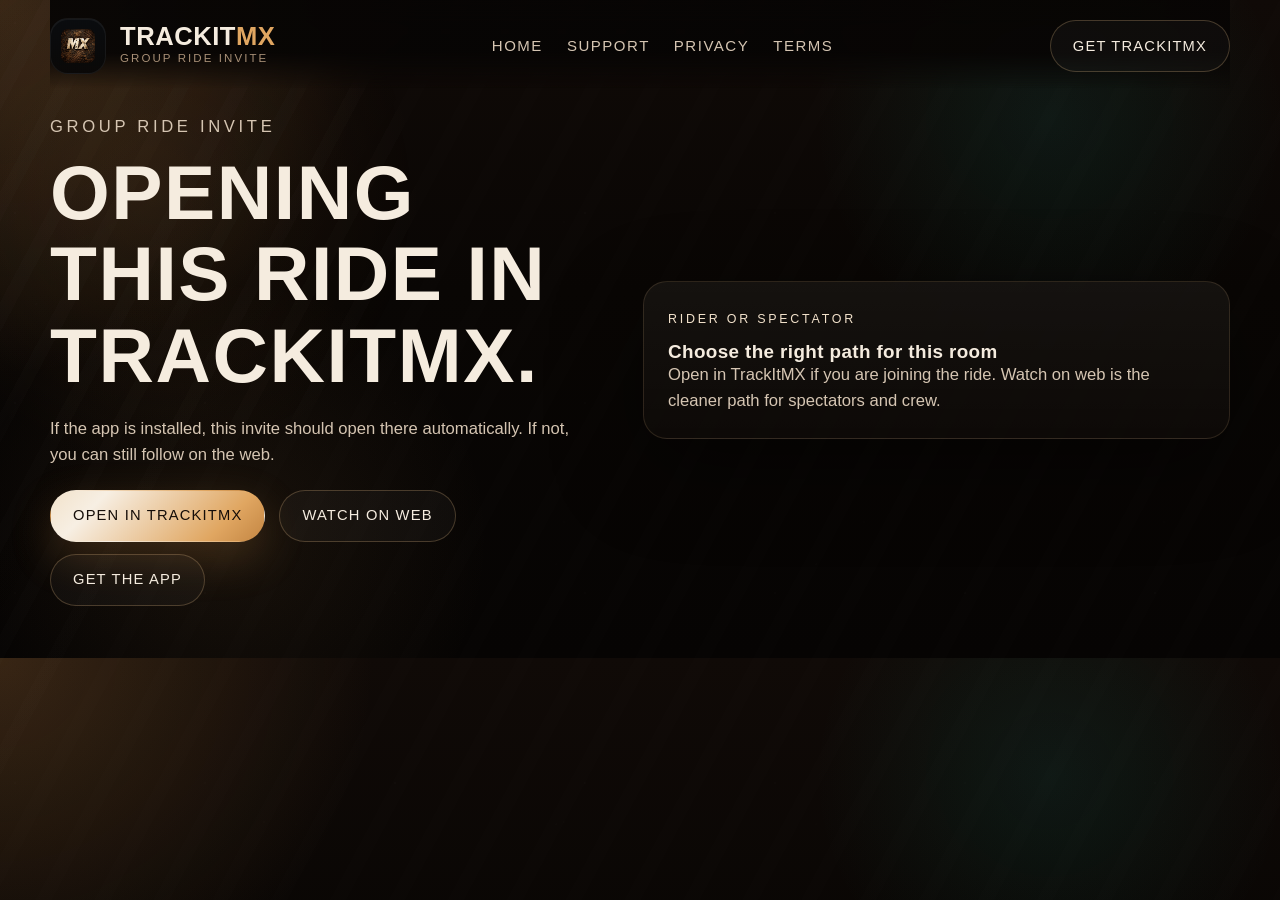
==== commit c4f5c3e7: "Polish public launch website copy" ====
--- a/join/index.html
+++ b/join/index.html
@@ -25,10 +25,10 @@
   <link rel="apple-touch-icon" href="../assets/trackitmx-mark.png">
   <link rel="canonical" href="https://trackitmx.com/join/">
   <link rel="manifest" href="../site.webmanifest">
-  <link rel="stylesheet" href="../styles.css?v=20260911">
-  <script defer src="../site-config.js"></script>
-  <script defer src="../app.js"></script>
-  <script defer src="../analytics-config.js"></script>
+  <link rel="stylesheet" href="../styles.css?v=20260913">
+  <script defer src="../site-config.js?v=20260913"></script>
+  <script defer src="../app.js?v=20260913"></script>
+  <script defer src="../analytics-config.js?v=20260913"></script>
 </head>
 <body class="page page--inner">
   <div class="site-grit" aria-hidden="true"></div>
--- a/styles.css
+++ b/styles.css
@@ -244,7 +244,7 @@
 .page--home .hero h1 {
   max-width: none;
   font-size: clamp(2.3rem, 4.2vw, 4rem);
-  line-height: 0.94;
+  line-height: 1.04;
 }
 
 .page--home .hero__lede {
@@ -462,7 +462,7 @@
 h1 {
   margin: 0;
   font-size: clamp(3rem, 6vw, 6.4rem);
-  line-height: 0.98;
+  line-height: 1.06;
   text-transform: uppercase;
   text-wrap: balance;
 }
@@ -470,7 +470,7 @@
 h2 {
   margin: 0;
   font-size: clamp(2rem, 3.8vw, 4.2rem);
-  line-height: 1.02;
+  line-height: 1.1;
   text-transform: uppercase;
   text-wrap: balance;
 }
@@ -478,7 +478,7 @@
 h3 {
   margin: 0 0 12px;
   font-size: 1.22rem;
-  line-height: 1.12;
+  line-height: 1.18;
   text-transform: uppercase;
   text-wrap: balance;
 }
@@ -1415,7 +1415,7 @@
   margin: 0;
   color: var(--text);
   font-size: clamp(1.35rem, 2.5vw, 2.25rem);
-  line-height: 0.98;
+  line-height: 1.08;
 }
 
 .web-card p {
@@ -2021,7 +2021,7 @@
   .page--home .hero h1 {
     max-width: 11.5ch;
     font-size: clamp(2.1rem, 10.8vw, 3.25rem);
-    line-height: 0.96;
+    line-height: 1.06;
   }
 
   .topbar .button {
